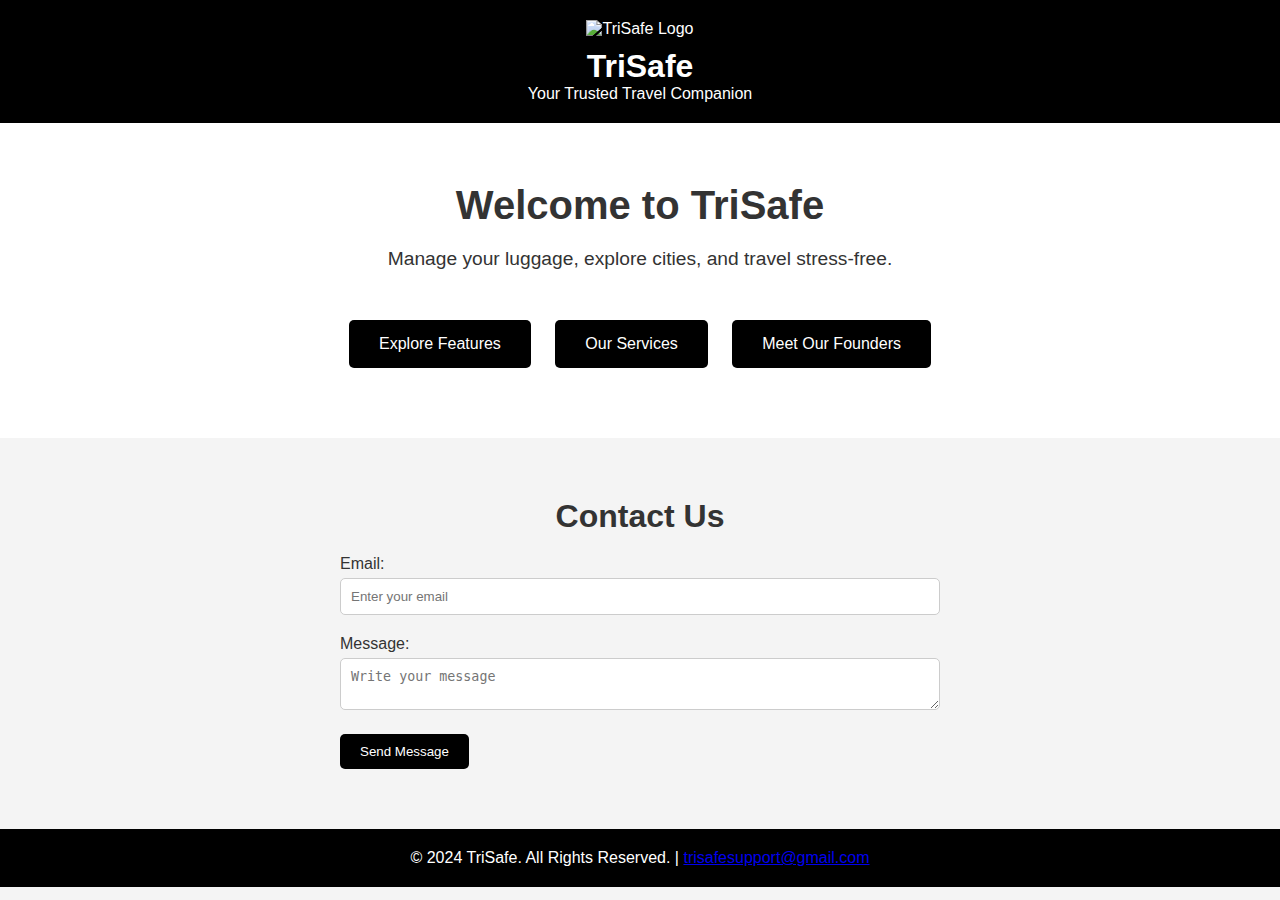
==== index.html @ fa7167b1 "Add files via upload" ====
<!DOCTYPE html>
<html lang="en">
<head>
    <meta charset="UTF-8">
    <meta name="viewport" content="width=device-width, initial-scale=1.0">
    <title>TriSafe - Your Trusted Travel Companion</title>
    <link rel="stylesheet" href="styles.css">
    <script defer src="script.js"></script>
</head>
<body>
    <header>
        <div class="container">
            <img src="trisafe-logo.png" alt="TriSafe Logo" class="logo">
            <h1>TriSafe</h1>
            <p>Your Trusted Travel Companion</p>
        </div>
    </header>

    <!-- Landing Page Content -->
    <section class="landing">
        <h2>Welcome to TriSafe</h2>
        <p>Manage your luggage, explore cities, and travel stress-free.</p>
        <div class="cta-buttons">
            <a href="features.html" class="btn">Explore Features</a>
            <a href="services.html" class="btn">Our Services</a>
            <a href="founders.html" class="btn">Meet Our Founders</a>
        </div>
    </section>

    <!-- Contact Form Section -->
    <section id="contact" class="contact">
        <div class="container">
            <h2>Contact Us</h2>
            <form id="contact-form">
                <label for="email">Email:</label>
                <input type="email" id="email" placeholder="Enter your email" required>
                <label for="message">Message:</label>
                <textarea id="message" placeholder="Write your message" required></textarea>
                <button type="submit" class="btn">Send Message</button>
            </form>
        </div>
    </section>

    <footer>
        <div class="container">
            <p>&copy; 2024 TriSafe. All Rights Reserved. | <a href="mailto:trisafesupport@gmail.com">trisafesupport@gmail.com</a></p>
        </div>
    </footer>
</body>
</html>
---- styles.css ----
/* Global Styles */
* {
    margin: 0;
    padding: 0;
    box-sizing: border-box;
}

body {
    font-family: Arial, sans-serif;
    background-color: #f4f4f4;
    color: #333;
}

.container {
    width: 90%;
    margin: 0 auto;
    max-width: 1200px;
}

/* Header */
header {
    background-color: #000000;
    color: #FFFFFF;
    padding: 20px 0;
    text-align: center;
}

header .logo {
    width: 120px;
    margin-bottom: 10px;
}

/* Navigation */
nav ul {
    list-style: none;
    display: flex;
    justify-content: center;
    gap: 20px;
}

nav ul li a {
    color: #FFFFFF;
    text-decoration: none;
    font-size: 1.1rem;
    transition: color 0.3s ease-in-out;
}

nav ul li a:hover {
    color: #FFD700;
}

/* Landing Page */
.landing {
    text-align: center;
    padding: 60px 0;
    background-color: #FFFFFF;
}

.landing h2 {
    font-size: 2.5rem;
    margin-bottom: 20px;
}

.landing p {
    font-size: 1.2rem;
    margin-bottom: 40px;
}

.cta-buttons a {
    display: inline-block;
    padding: 15px 30px;
    margin: 10px;
    background-color: #000000;
    color: #FFFFFF;
    border-radius: 5px;
    text-decoration: none;
    transition: transform 0.3s ease-in-out;
}

.cta-buttons a:hover {
    background-color: #FFD700;
    transform: scale(1.1);
}

/* Contact Section */
.contact {
    padding: 60px 0;
    background-color: #f4f4f4;
    text-align: center;
}

.contact h2 {
    margin-bottom: 20px;
    font-size: 2rem;
}

.contact form {
    max-width: 600px;
    margin: 0 auto;
    text-align: left;
}

.contact label {
    display: block;
    margin-bottom: 5px;
}

.contact input,
.contact textarea {
    width: 100%;
    padding: 10px;
    margin-bottom: 20px;
    border-radius: 5px;
    border: 1px solid #ccc;
}

.contact button {
    padding: 10px 20px;
    background-color: #000000;
    color: #FFFFFF;
    border: none;
    border-radius: 5px;
    cursor: pointer;
    transition: background-color 0.3s ease-in-out;
}

.contact button:hover {
    background-color: #FFD700;
}

/* Alert Box */
.alert-box {
    position: fixed;
    top: 20px;
    right: 20px;
    background-color: #000000;
    color: #FFFFFF;
    padding: 10px 20px;
    border-radius: 5px;
    z-index: 9999;
    box-shadow: 0 2px 10px rgba(0, 0, 0, 0.1);
}

/* Footer */
footer {
    background-color: #000000;
    color: #FFFFFF;
    padding: 20px 0;
    text-align: center;
}

/* Smooth Scroll */
html {
    scroll-behavior: smooth;
}
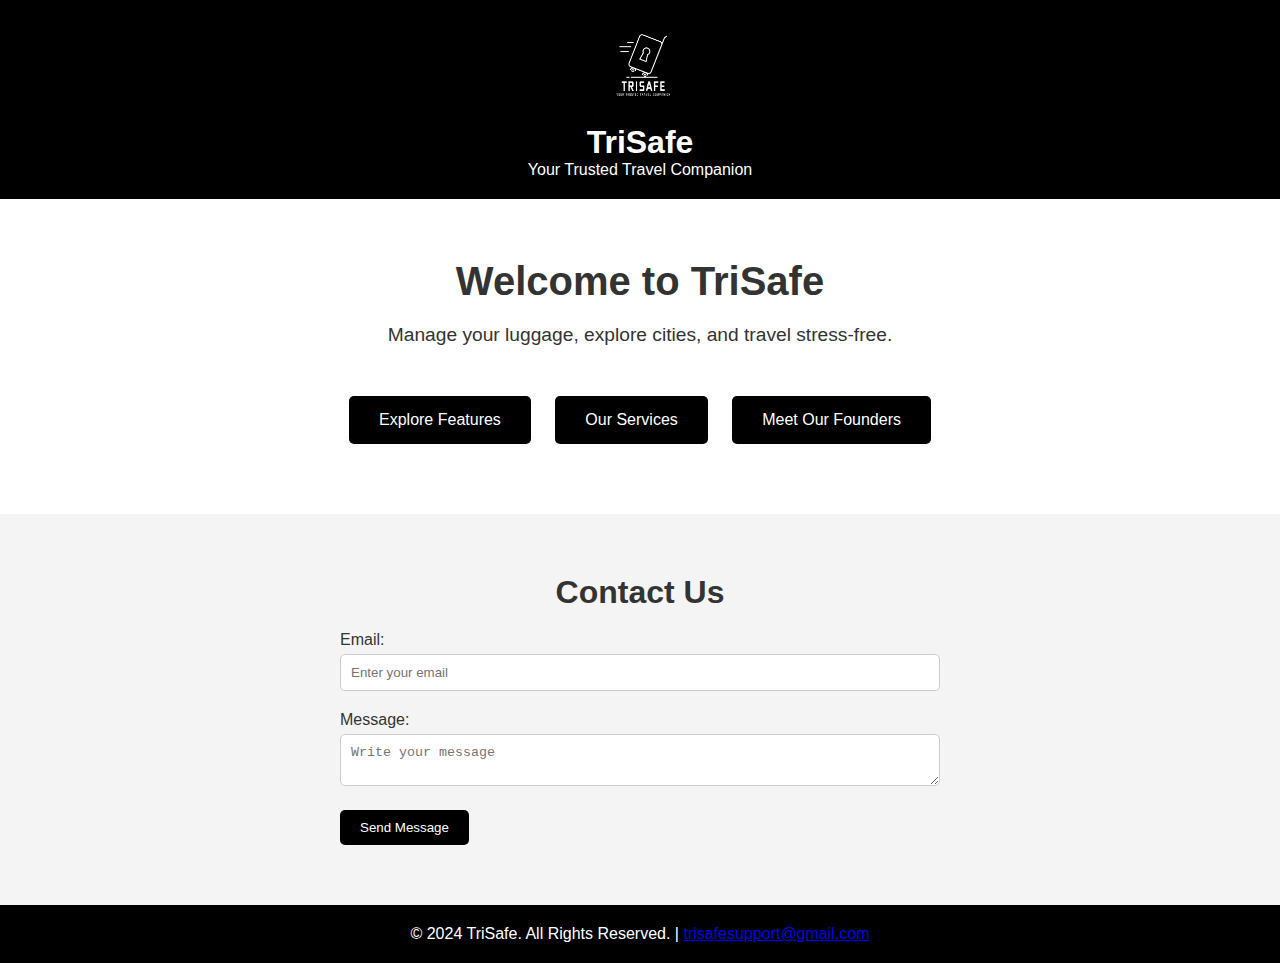
==== commit a852da0a: "Commit and Push" ====
--- a/index.html
+++ b/index.html
@@ -10,7 +10,7 @@
 <body>
     <header>
         <div class="container">
-            <img src="trisafe-logo.png" alt="TriSafe Logo" class="logo">
+            <img src="trisafe-logo.png.png" alt="TriSafe Logo" class="logo">
             <h1>TriSafe</h1>
             <p>Your Trusted Travel Companion</p>
         </div>
